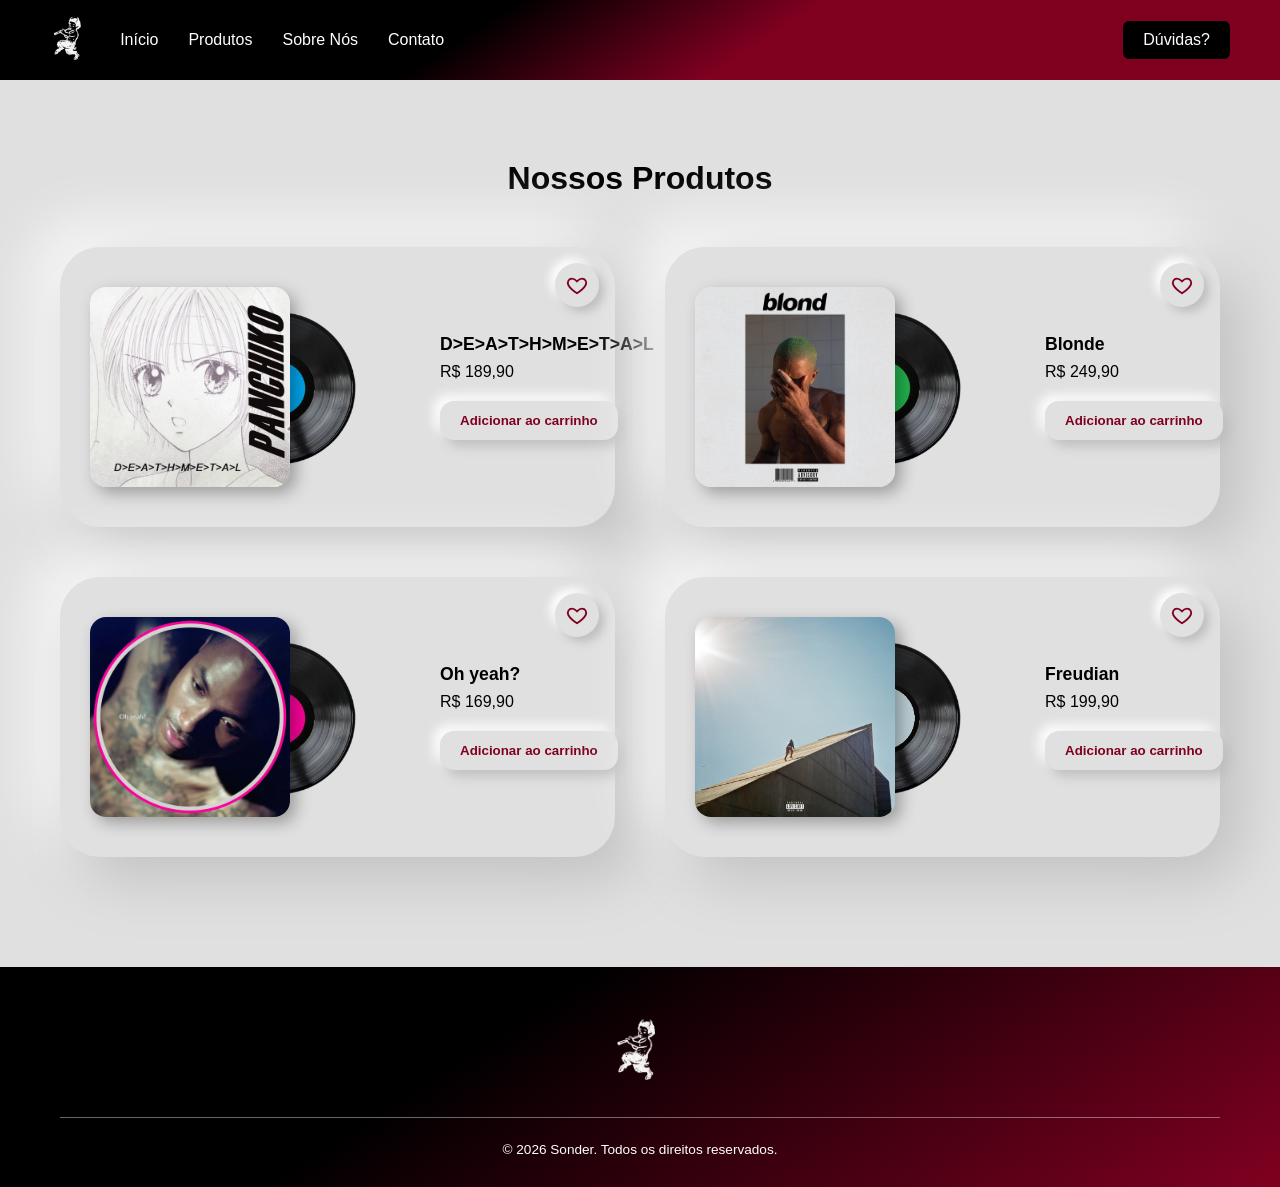
==== produtos.html @ 72a1a969 "site finalizado em partes" ====
<!DOCTYPE html>
<html lang="pt-BR">
<head>
    <meta charset="UTF-8">
    <meta name="viewport" content="width=device-width, initial-scale=1.0">
    <title>Produtos Sonder</title>
    <link rel="stylesheet" href="style.css">
    <style>
        .card{
            justify-content: center;
            gap: 50px;
        }
        .pagina-produtos{
            padding: 80px 60px 110px;
        }
        .footer{
            position: relative;
            z-index: 2;
        }
    </style>
</head>
<body>
<div id="container">
    <header>
        <div class="nav">
            <div class="logo">
                <a href="#"><img src="imgs/logo.jpg" alt="Sonder"></a>
            </div>
            <div class="menu">
                <ul>
                    <li><a href="index.html">Início</a></li>
                    <li><a href="produtos.html">Produtos</a></li>
                    <li><a href="sobre.html">Sobre Nós</a></li>
                    <li><a href="https://www.whatsapp.com/" target="_blank">Contato</a></li>
                    <li><a href="https://www.whatsapp.com/" class="duvidas" target="_blank" rel="noopener noreferrer">Dúvidas?</a></li>
                </ul>
            </div>
        </div>
    </header>

    <main>
        <section class="pagina-produtos">
            <h2>Nossos Produtos</h2>

            <div class="produtos-grid">

                <!-- CARD 1 -->
                <article class="card card-deathmetal">
                    <button class="btn-curtir" aria-label="Curtir">
                        <svg viewBox="0 0 24 24"><path d="M12 21s-7-4.5-9.5-9C1 8.5 3 5 6.5 5c2 0 3.5 1 5.5 3 2-2 3.5-3 5.5-3C21 5 23 8.5 21.5 12 19 16.5 12 21 12 21z"/></svg>
                    </button>
                    <div class="capa">
                        <img class="album" src="imgs/panchiko.png" alt="Capa D>E>A>T>H>M>E>T>A>L">
                        <img class="disco" src="imgs/discopanchiko.png" alt="">
                    </div>
                    <div class="info">
                        <h3>D>E>A>T>H>M>E>T>A>L</h3>
                        <p class="preco">R$ 189,90</p>
                        <button class="btn-carrinho">Adicionar ao carrinho</button>
                    </div>
                </article>

                <!-- CARD 2 -->
                <article class="card card-blonde">
                    <button class="btn-curtir" aria-label="Curtir">
                        <svg viewBox="0 0 24 24"><path d="M12 21s-7-4.5-9.5-9C1 8.5 3 5 6.5 5c2 0 3.5 1 5.5 3 2-2 3.5-3 5.5-3C21 5 23 8.5 21.5 12 19 16.5 12 21 12 21z"/></svg>
                    </button>
                    <div class="capa">
                        <img class="album" src="imgs/blonde.jpg" alt="Capa Blonde">
                        <img class="disco" src="imgs/discoblonde.png" alt="">
                    </div>
                    <div class="info">
                        <h3>Blonde</h3>
                        <p class="preco">R$ 249,90</p>
                        <button class="btn-carrinho">Adicionar ao carrinho</button>
                    </div>
                </article>

                <!-- CARD 3 -->
                <article class="card card-ohyeah">
                    <button class="btn-curtir" aria-label="Curtir">
                        <svg viewBox="0 0 24 24"><path d="M12 21s-7-4.5-9.5-9C1 8.5 3 5 6.5 5c2 0 3.5 1 5.5 3 2-2 3.5-3 5.5-3C21 5 23 8.5 21.5 12 19 16.5 12 21 12 21z"/></svg>
                    </button>
                    <div class="capa">
                        <img class="album" src="imgs/ohyeah.jpg" alt="Capa Oh yeah?">
                        <img class="disco" src="imgs/discoyeah.png" alt="">
                    </div>
                    <div class="info">
                        <h3>Oh yeah?</h3>
                        <p class="preco">R$ 169,90</p>
                        <button class="btn-carrinho">Adicionar ao carrinho</button>
                    </div>
                </article>

                <!-- CARD 4 -->
                <article class="card card-freudian">
                    <button class="btn-curtir" aria-label="Curtir">
                        <svg viewBox="0 0 24 24"><path d="M12 21s-7-4.5-9.5-9C1 8.5 3 5 6.5 5c2 0 3.5 1 5.5 3 2-2 3.5-3 5.5-3C21 5 23 8.5 21.5 12 19 16.5 12 21 12 21z"/></svg>
                    </button>
                    <div class="capa">
                        <img class="album" src="imgs/freudian.jpg" alt="Capa Freudian">
                        <img class="disco" src="imgs/discofreudian.png" alt="">
                    </div>
                    <div class="info">
                        <h3>Freudian</h3>
                        <p class="preco">R$ 199,90</p>
                        <button class="btn-carrinho">Adicionar ao carrinho</button>
                    </div>
                </article>

            </div>
        </section>
    </main>

<footer class="footer">
        <img src="imgs/logo.jpg" alt="Sonder">
        <hr>
        <p>© 2026 Sonder. Todos os direitos reservados.</p>
    </footer>
</div>

<script>
    document.querySelectorAll('.btn-curtir').forEach(btn => {
        btn.addEventListener('click', () => btn.classList.toggle('ativo'));
    });
</script>
</body>
</html>
---- style.css ----
*{
    margin: 0;
    padding: 0;
    box-sizing: border-box;
    font-family: 'Lucida Sans', 'Lucida Sans Regular', 'Lucida Grande', 'Lucida Sans Unicode', Geneva, Verdana, sans-serif;
}
body{
    overflow-x: clip;
    background: #ececec;
}
#container{
    width: 100%;
    min-height: 100vh;
}

/* ===== MENU ===== */
.nav{
    display: flex;
    align-items: center;
    padding: 0 50px;
    background: #000000;
    background: linear-gradient(147deg, rgba(0, 0, 0, 1) 37%, rgba(128, 0, 32, 1) 59%);
    width: 100%;
    height: 80px;
    position: fixed;
    top: 0;
    left: 0;
    z-index: 1000;
}
.nav img{
    height: 50px;
    display: block;
}
.menu{
    flex: 1;
    margin-left: 30px;
}
.menu ul{
    list-style: none;
    display: flex;
    align-items: center;
    gap: 30px;
}
.menu li{
    white-space: nowrap;
}
.menu li:last-child{
    margin-left: auto;
}
.nav a{
    text-decoration: none;
    color: white;
    font-size: 16px;
    font-weight: 500;
    transition: opacity .3s ease;
}
.nav a:hover{
    opacity: .6;
}
.menu .duvidas{
    display: inline-block;
    padding: 8px 18px;
    background: #000000;
    border: 2px solid #000000;
    border-radius: 6px;
    transition: background .3s ease;
}
.nav .duvidas:hover{
    opacity: 1;
    background: #000000af;
    border-color: #000000af;
}

/* ===== HERO ===== */
.hero{
    position: relative;
    height: calc(100vh - 80px);
    margin-top: 80px;
}
.main-img{
    width: 100%;
    height: 100%;
    position: relative;
    overflow: hidden;
    background-color: #000;
    img{
        width: 100%;
        height: 100%;
        object-fit: cover;
        display: block;
        opacity: 0.6;
    }
}
.hero-text{
    position: absolute;
    top: 50%;
    left: 50%;
    transform: translate(-50%, -50%);
    z-index: 2;
    color: white;
    max-width: 500px;
    text-align: center;
}
.hero-text h1{
    font-size: 3rem;
    margin-bottom: 16px;
}
.hero-text p{
    font-size: 1.1rem;
    margin-bottom: 24px;
}
.btn{
    display: inline-block;
    padding: 12px 28px;
    background: #800020;
    color: white;
    text-decoration: none;
    border-radius: 6px;
    transition: background 0.3s;
}
.btn:hover{
    background: #a00028;
}

/* ===== MAIS VENDIDOS / PÁGINA DE PRODUTOS ===== */
.mais-vendidos,
.pagina-produtos{
    padding: 80px 60px;
    background: #e0e0e0;
}
.pagina-produtos{
    margin-top: 80px;
}
.mais-vendidos h2,
.pagina-produtos h2{
    text-align: center;
    font-size: 2rem;
    margin-bottom: 50px;
}
.produtos-grid{
    display: grid;
    grid-template-columns: repeat(2, minmax(0, 1fr));
    gap: 50px;
    max-width: 1400px;
    margin: 0 auto;
}
.card{
    position: relative;
    display: flex;
    align-items: center;
    gap: 30px;
    width: 100%;
    min-height: 280px;
    padding: 30px;
    border-radius: 40px;
    background: #e0e0e0;
    box-shadow: 20px 20px 60px #bebebe,
               -20px -20px 60px #ffffff;
}
.capa{
    position: relative;
    flex: 0 0 300px;
    height: 200px;
    margin: 0;
}
.capa img{
    position: absolute;
    top: 0;
    width: 200px;
    height: 200px;
    border: none;
}
.album{
    left: 0;
    object-fit: cover;
    border-radius: 16px;
    z-index: 2;
    box-shadow: 6px 6px 16px rgba(0,0,0,.3);
}
.disco{
    left: 90px;
    object-fit: contain;
    z-index: 1;
    transition: left .4s ease, transform .6s ease;
}
.card:hover .disco{
    left: 120px;
    transform: rotate(40deg);
}
.info{
    flex: 1;
    min-width: 0;
    text-align: left;
}
.info h3{
    font-size: 1.1rem;
    margin-bottom: 8px;
}
.preco{
    margin-bottom: 20px;
}
.btn-carrinho{
    padding: 12px 20px;
    border: none;
    border-radius: 14px;
    background: #e0e0e0;
    color: #800020;
    font-weight: bold;
    white-space: nowrap;        /* "Adicionar ao carrinho" em uma linha */
    cursor: pointer;
    box-shadow: 6px 6px 12px #bebebe,
               -6px -6px 12px #ffffff;
    transition: all .2s ease;
}
.btn-carrinho:hover{
    background: #800020;
    color: #fff;
}
.btn-carrinho:active{
    box-shadow: inset 4px 4px 8px #5c0017,
                inset -4px -4px 8px #a40029;
}
.btn-curtir{
    position: absolute;
    top: 16px;
    right: 16px;
    z-index: 3;
    width: 44px;
    height: 44px;
    border: none;
    border-radius: 50%;
    background: #e0e0e0;
    cursor: pointer;
    display: grid;
    place-items: center;
    box-shadow: 5px 5px 10px #bebebe,
               -5px -5px 10px #ffffff;
    transition: all .2s ease;
}
.btn-curtir svg{
    width: 22px;
    height: 22px;
    fill: none;
    stroke: #800020;
    stroke-width: 2;
}
.btn-curtir.ativo{
    box-shadow: inset 4px 4px 8px #bebebe,
                inset -4px -4px 8px #ffffff;
}
.btn-curtir.ativo svg{
    fill: #800020;
}

/* ===== POR QUE COMPRAR ===== */
.porque{
    display: flex;
    align-items: center;
    gap: 70px;
    padding: 80px 60px;
}
.porque-texto{
    flex: 1;
}
.porque-texto h2{
    font-size: 2.6rem;
    line-height: 1.2;
    margin-bottom: 20px;
}
.porque-desc{
    font-size: 1.05rem;
    line-height: 1.6;
    margin-bottom: 50px;
}
.destaques{
    display: flex;
    gap: 40px;
    margin-bottom: 50px;
}
.destaque{
    flex: 1;
}
.icone{
    display: block;
    font-size: 2rem;
    margin-bottom: 14px;
}
.destaque h3{
    font-size: 1.1rem;
    margin-bottom: 10px;
}
.destaque p{
    font-size: 0.95rem;
    line-height: 1.5;
}
.btn-saiba{
    display: inline-block;
    padding: 12px 28px;
    border: 1px solid #800020;
    color: #800020;
    text-decoration: none;
    transition: all 0.3s;
}
.btn-saiba:hover{
    background: #800020;
    color: white;
}
.porque-img{
    flex: 1;
}
.porque-img img{
    width: 100%;
    height: 700px;
    object-fit: cover;
    display: block;
}

.processo h2,
.depoimentos h2,
.contato h2{
    text-align: center;
    font-size: 2.2rem;
    line-height: 1.3;
    margin-bottom: 20px;
}
.sub{
    text-align: center;
    margin-bottom: 60px;
}

/* ===== COMO FUNCIONA ===== */
.processo{
    padding: 80px 60px;
}
.processo h2{
    margin-bottom: 60px;
}
.processo-grid{
    display: flex;
    gap: 50px;
}
.etapa{
    flex: 1;
    text-align: center;
}
.etapa img{
    width: 100%;
    height: 480px;
    object-fit: cover;
    display: block;
    margin-bottom: 30px;
}
.etapa h3{
    font-size: 1.3rem;
    line-height: 1.4;
    margin-bottom: 14px;
}
.etapa p{
    font-size: 0.95rem;
    line-height: 1.5;
    margin-bottom: 20px;
}
.link-seta{
    color: black;
    text-decoration: none;
    font-size: 0.95rem;
}
.link-seta span{
    margin-left: 6px;
    font-size: 1.3rem;
    color: #800020;
}
.link-seta:hover{
    color: #800020;
}

/* ===== DEPOIMENTOS ===== */
.depoimentos{
    padding: 80px 60px;
    background: #f5f5f5;
}
.depoimentos-grid{
    display: flex;
    gap: 30px;
}
.depoimento{
    flex: 1;
    padding: 32px;
    background: white;
    border: 1px solid #ccc;
    border-radius: 8px;
}
.estrelas{
    color: #800020;
    font-size: 1.4rem;
    letter-spacing: 3px;
    margin-bottom: 20px;
}
.texto{
    line-height: 1.6;
    margin-bottom: 28px;
}
.autor{
    display: flex;
    align-items: center;
    gap: 16px;
}
.autor img{
    width: 48px;
    height: 48px;
    border-radius: 50%;
    object-fit: cover;
    background: #ddd;
}
.autor strong{
    display: block;
    font-size: 0.95rem;
}
.autor span{
    font-size: 0.9rem;
    color: #555;
}

/* ===== CONTATO ===== */
.contato{
    padding: 80px 60px;
}
.contato-grid{
    display: flex;
    gap: 40px;
}
.contato-item{
    flex: 1;
    text-align: center;
}
.contato-item svg{
    width: 40px;
    height: 40px;
    fill: none;
    stroke: #800020;
    stroke-width: 2;
    stroke-linecap: round;
    stroke-linejoin: round;
    margin-bottom: 16px;
}
.contato-item h3{
    font-size: 1.6rem;
    margin-bottom: 14px;
}
.contato-item p{
    font-size: 0.95rem;
    line-height: 1.5;
    margin-bottom: 20px;
}
.contato-item a{
    color: black;
    font-size: 0.95rem;
}
.contato-item a:hover{
    color: #800020;
}

/* ===== FOOTER ===== */
.footer{
    padding: 50px 60px 30px;
    background: #000;
    background: linear-gradient(147deg, rgba(0,0,0,1) 37%, rgba(128,0,32,1) 100%);
    color: white;
    text-align: center;
}
.footer img{
    height: 70px;
    display: block;
    margin: 0 auto 30px;
}
.footer hr{
    border: none;
    border-top: 1px solid rgba(255,255,255,.4);
    margin: 0 0 24px;
}
.footer p{
    font-size: 0.85rem;
}


/* ===== SOBRE NÓS ===== */
.sobre{
    max-width: 800px;
    margin: 0 auto;
    margin-top: 80px;
    padding: 80px 30px 100px;
}
.sobre h1{
    font-size: 2.2rem;
    text-align: center;
    margin-bottom: 50px;
}
.sobre p{
    font-size: 1.05rem;
    line-height: 1.8;
    margin-bottom: 24px;
}
.sobre .frase-final{
    margin-top: 40px;
    padding-top: 30px;
    border-top: 1px solid #bbb;
    text-align: center;
    font-weight: bold;
    color: #800020;
}

@media (max-width: 1200px){
    .produtos-grid{
        grid-template-columns: 1fr;
        max-width: 650px;
    }
}

@media (max-width: 600px){
    .card{
        flex-direction: column;
        text-align: center;
    }
    .capa{
        flex: none;
        width: 100%;
        max-width: 300px;
    }
    .info{
        text-align: center;
    }
}

/* ===== TABLET E CELULAR ===== */
@media (max-width: 900px){
    .porque{
        flex-direction: column;
        gap: 40px;
        padding: 60px 30px;
    }
    .porque-img{
        width: 100%;
    }
    .porque-img img{
        height: 400px;
    }

    .processo-grid,
    .depoimentos-grid,
    .contato-grid{
        flex-direction: column;
    }
    .etapa img{
        height: 300px;
    }
}

@media (max-width: 600px){
    .nav{
        padding: 0 15px;
    }
    .nav img{
        height: 40px;
    }
    .menu{
        margin-left: 12px;
    }
    .menu ul{
        gap: 12px;
    }
    .nav a{
        font-size: 13px;
    }
    .menu .duvidas{
        padding: 6px 10px;
    }
    .hero-text{
        width: 90%;
    }
    .hero-text h1{
        font-size: 2rem;
    }
    .hero-text p{
        font-size: 1rem;
    }
    .mais-vendidos,
    .pagina-produtos,
    .processo,
    .depoimentos,
    .contato{
        padding: 50px 20px;
    }
    .processo h2,
    .depoimentos h2,
    .contato h2,
    .mais-vendidos h2,
    .pagina-produtos h2{
        font-size: 1.6rem;
    }
    .sub{
        margin-bottom: 40px;
    }
    .card{
        flex-direction: column;
        text-align: center;
        padding: 24px;
    }
    .capa{
        flex: none;
        width: 100%;
        max-width: 300px;
    }
    .info{
        text-align: center;
    }
    .porque{
        padding: 50px 20px;
    }
    .porque-texto h2{
        font-size: 1.8rem;
    }
    .destaques{
        flex-direction: column;
        gap: 30px;
    }
    .porque-img img{
        height: 300px;
    }
    .sobre{
        padding: 50px 20px 70px;
    }
    .sobre h1{
        font-size: 1.7rem;
    }
    .footer{
        padding: 40px 20px 24px;
    }
}
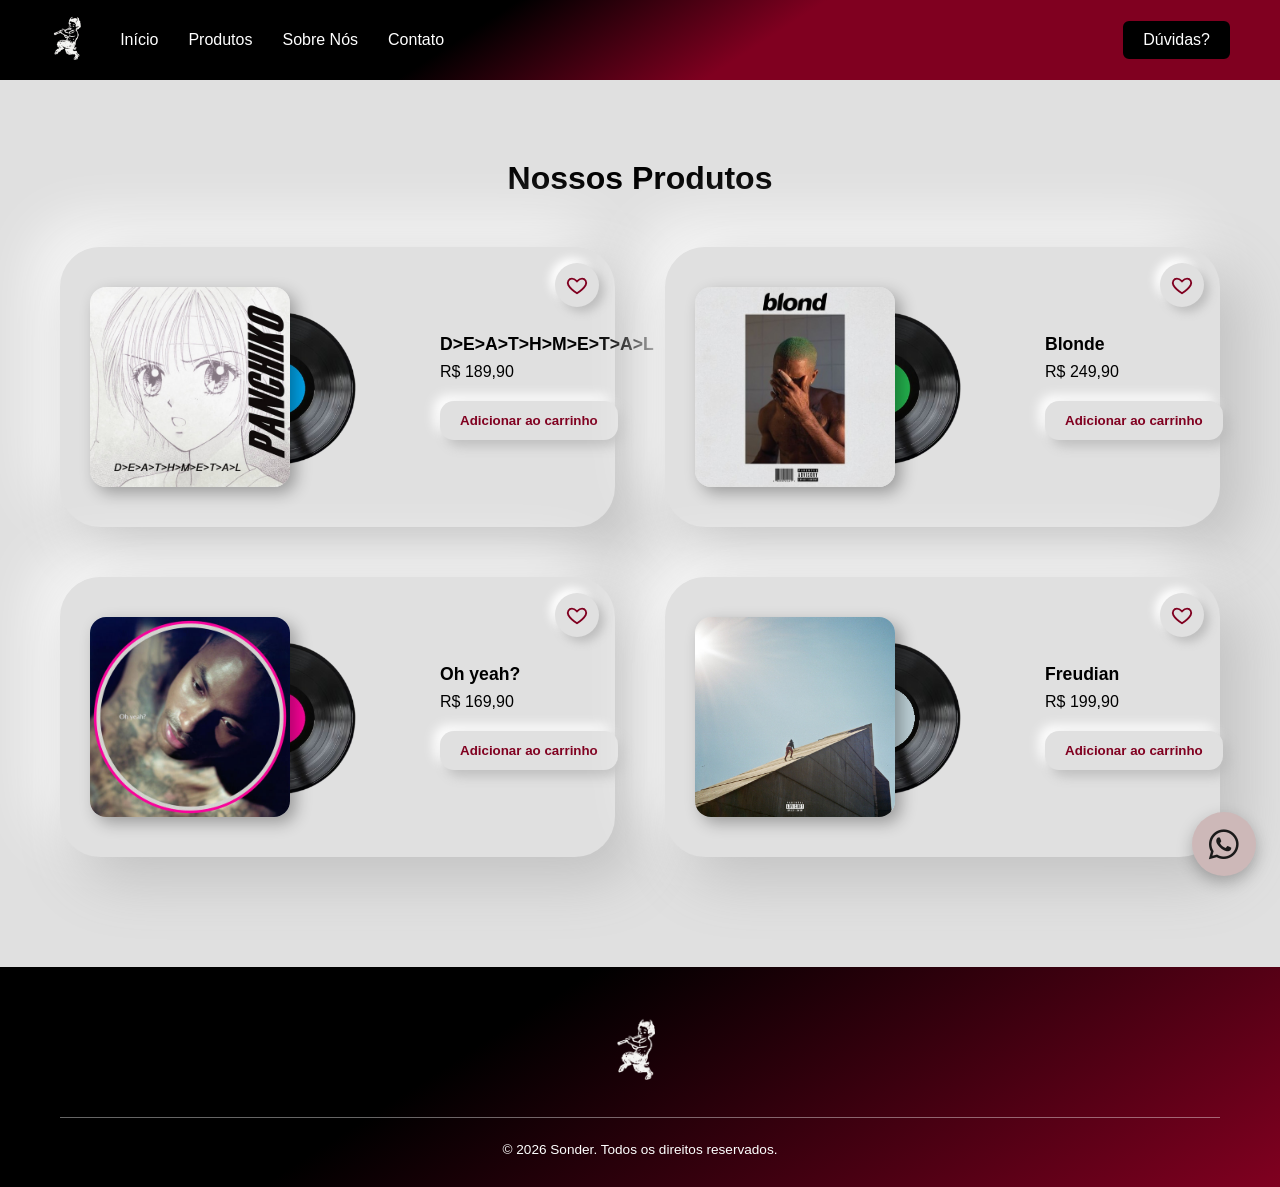
==== commit 6230989b: "projeto finalizado" ====
--- a/produtos.html
+++ b/produtos.html
@@ -4,6 +4,7 @@
     <meta charset="UTF-8">
     <meta name="viewport" content="width=device-width, initial-scale=1.0">
     <title>Produtos Sonder</title>
+    <link rel="stylesheet" href="https://cdnjs.cloudflare.com/ajax/libs/font-awesome/6.5.1/css/all.min.css">
     <link rel="stylesheet" href="style.css">
     <style>
         .card{
@@ -119,6 +120,10 @@
     </footer>
 </div>
 
+<a href="https://www.whatsapp.com/" class="whatsapp-fixo" target="_blank" rel="noopener noreferrer" aria-label="Falar pelo WhatsApp">
+    <i class="fa-brands fa-whatsapp"></i>
+</a>
+
 <script>
     document.querySelectorAll('.btn-curtir').forEach(btn => {
         btn.addEventListener('click', () => btn.classList.toggle('ativo'));
--- a/style.css
+++ b/style.css
@@ -345,7 +345,7 @@
 }
 .etapa img{
     width: 100%;
-    height: 480px;
+    height: 500px;
     object-fit: cover;
     display: block;
     margin-bottom: 30px;
@@ -509,6 +509,29 @@
     color: #800020;
 }
 
+.whatsapp-fixo{
+    position: fixed;
+    right: 24px;
+    bottom: 24px;
+    z-index: 1100;
+    width: 64px;
+    height: 64px;
+    display: grid;
+    place-items: center;
+    border-radius: 50%;
+    background: #cdb8b8;
+    color: #1a1a1a;
+    font-size: 34px;
+    text-decoration: none;
+    box-shadow: 0 6px 16px rgba(0, 0, 0, .25);
+    transition: transform .2s ease, background .2s ease, color .2s ease;
+}
+.whatsapp-fixo:hover{
+    transform: scale(1.1);
+    background: #800020;
+    color: #fff;
+}
+
 @media (max-width: 1200px){
     .produtos-grid{
         grid-template-columns: 1fr;
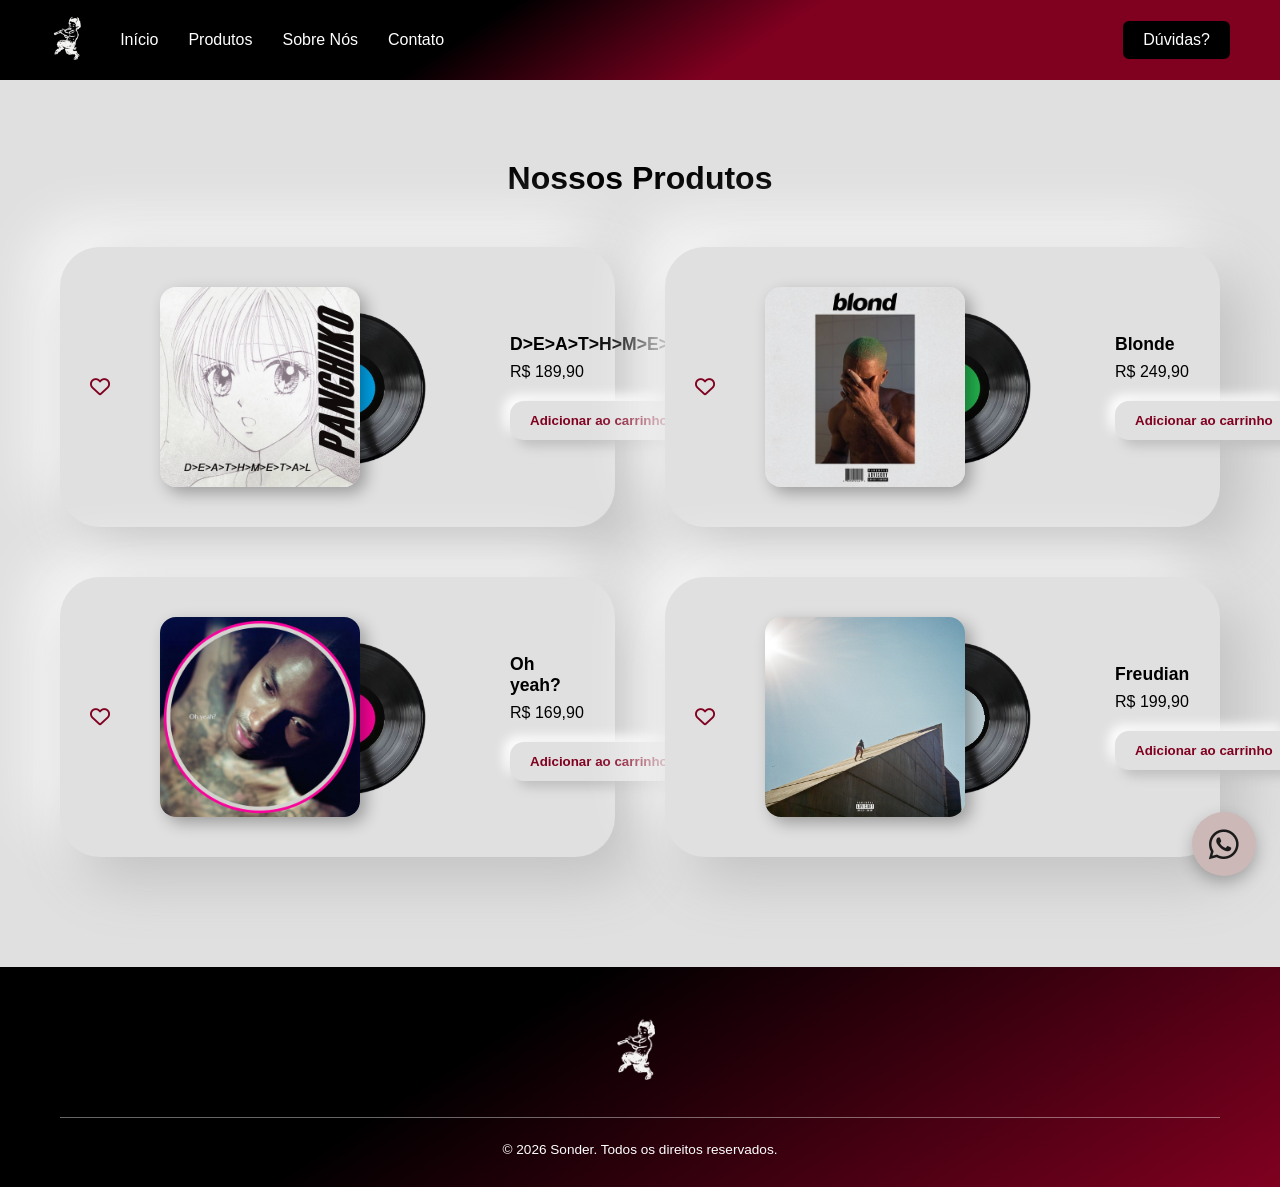
==== commit 1129e101: "Add files via upload" ====
--- a/produtos.html
+++ b/produtos.html
@@ -47,9 +47,10 @@
 
                 <!-- CARD 1 -->
                 <article class="card card-deathmetal">
-                    <button class="btn-curtir" aria-label="Curtir">
-                        <svg viewBox="0 0 24 24"><path d="M12 21s-7-4.5-9.5-9C1 8.5 3 5 6.5 5c2 0 3.5 1 5.5 3 2-2 3.5-3 5.5-3C21 5 23 8.5 21.5 12 19 16.5 12 21 12 21z"/></svg>
-                    </button>
+                    <input type="checkbox" id="curtir1" class="curtir-input">
+                    <label for="curtir1" class="btn-curtir" aria-label="Curtir">
+                        <i class="fa-regular fa-heart"></i>
+                    </label>
                     <div class="capa">
                         <img class="album" src="imgs/panchiko.png" alt="Capa D>E>A>T>H>M>E>T>A>L">
                         <img class="disco" src="imgs/discopanchiko.png" alt="">
@@ -63,9 +64,10 @@
 
                 <!-- CARD 2 -->
                 <article class="card card-blonde">
-                    <button class="btn-curtir" aria-label="Curtir">
-                        <svg viewBox="0 0 24 24"><path d="M12 21s-7-4.5-9.5-9C1 8.5 3 5 6.5 5c2 0 3.5 1 5.5 3 2-2 3.5-3 5.5-3C21 5 23 8.5 21.5 12 19 16.5 12 21 12 21z"/></svg>
-                    </button>
+                    <input type="checkbox" id="curtir1" class="curtir-input">
+                    <label for="curtir1" class="btn-curtir" aria-label="Curtir">
+                        <i class="fa-regular fa-heart"></i>
+                    </label>
                     <div class="capa">
                         <img class="album" src="imgs/blonde.jpg" alt="Capa Blonde">
                         <img class="disco" src="imgs/discoblonde.png" alt="">
@@ -79,9 +81,10 @@
 
                 <!-- CARD 3 -->
                 <article class="card card-ohyeah">
-                    <button class="btn-curtir" aria-label="Curtir">
-                        <svg viewBox="0 0 24 24"><path d="M12 21s-7-4.5-9.5-9C1 8.5 3 5 6.5 5c2 0 3.5 1 5.5 3 2-2 3.5-3 5.5-3C21 5 23 8.5 21.5 12 19 16.5 12 21 12 21z"/></svg>
-                    </button>
+                    <input type="checkbox" id="curtir1" class="curtir-input">
+                    <label for="curtir1" class="btn-curtir" aria-label="Curtir">
+                        <i class="fa-regular fa-heart"></i>
+                    </label>
                     <div class="capa">
                         <img class="album" src="imgs/ohyeah.jpg" alt="Capa Oh yeah?">
                         <img class="disco" src="imgs/discoyeah.png" alt="">
@@ -95,9 +98,10 @@
 
                 <!-- CARD 4 -->
                 <article class="card card-freudian">
-                    <button class="btn-curtir" aria-label="Curtir">
-                        <svg viewBox="0 0 24 24"><path d="M12 21s-7-4.5-9.5-9C1 8.5 3 5 6.5 5c2 0 3.5 1 5.5 3 2-2 3.5-3 5.5-3C21 5 23 8.5 21.5 12 19 16.5 12 21 12 21z"/></svg>
-                    </button>
+                    <input type="checkbox" id="curtir1" class="curtir-input">
+                    <label for="curtir1" class="btn-curtir" aria-label="Curtir">
+                        <i class="fa-regular fa-heart"></i>
+                    </label>
                     <div class="capa">
                         <img class="album" src="imgs/freudian.jpg" alt="Capa Freudian">
                         <img class="disco" src="imgs/discofreudian.png" alt="">
@@ -124,10 +128,6 @@
     <i class="fa-brands fa-whatsapp"></i>
 </a>
 
-<script>
-    document.querySelectorAll('.btn-curtir').forEach(btn => {
-        btn.addEventListener('click', () => btn.classList.toggle('ativo'));
-    });
-</script>
+
 </body>
 </html>
--- a/style.css
+++ b/style.css
@@ -220,36 +220,19 @@
     box-shadow: inset 4px 4px 8px #5c0017,
                 inset -4px -4px 8px #a40029;
 }
-.btn-curtir{
+
+.curtir-input{
     position: absolute;
-    top: 16px;
-    right: 16px;
-    z-index: 3;
-    width: 44px;
-    height: 44px;
-    border: none;
-    border-radius: 50%;
-    background: #e0e0e0;
-    cursor: pointer;
-    display: grid;
-    place-items: center;
-    box-shadow: 5px 5px 10px #bebebe,
-               -5px -5px 10px #ffffff;
-    transition: all .2s ease;
-}
-.btn-curtir svg{
-    width: 22px;
-    height: 22px;
-    fill: none;
-    stroke: #800020;
-    stroke-width: 2;
-}
-.btn-curtir.ativo{
-    box-shadow: inset 4px 4px 8px #bebebe,
-                inset -4px -4px 8px #ffffff;
-}
-.btn-curtir.ativo svg{
-    fill: #800020;
+    opacity: 0;
+    pointer-events: none;
+}
+.btn-curtir i{
+    font-size: 20px;
+    color: #800020;
+    transition: transform .2s ease;
+}
+.btn-curtir:hover i{
+    transform: scale(1.15);
 }
 
 /* ===== POR QUE COMPRAR ===== */
